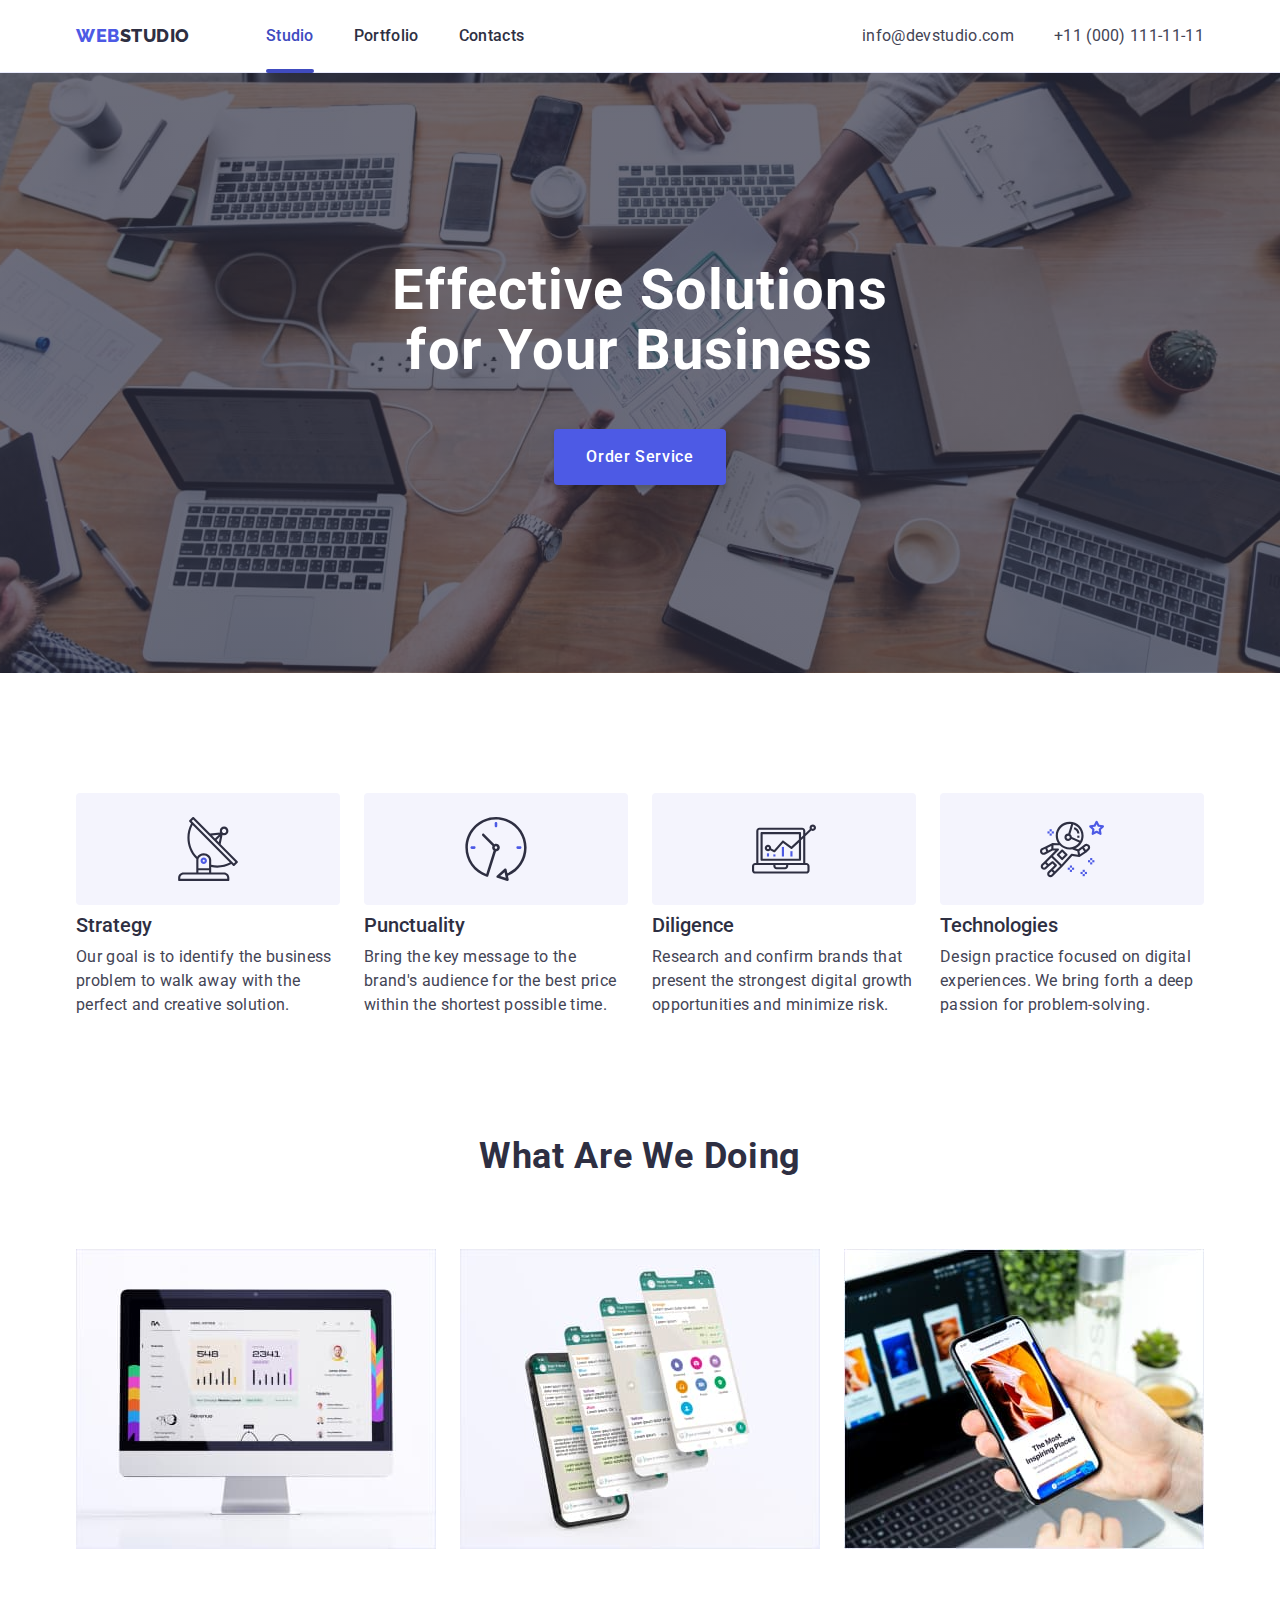
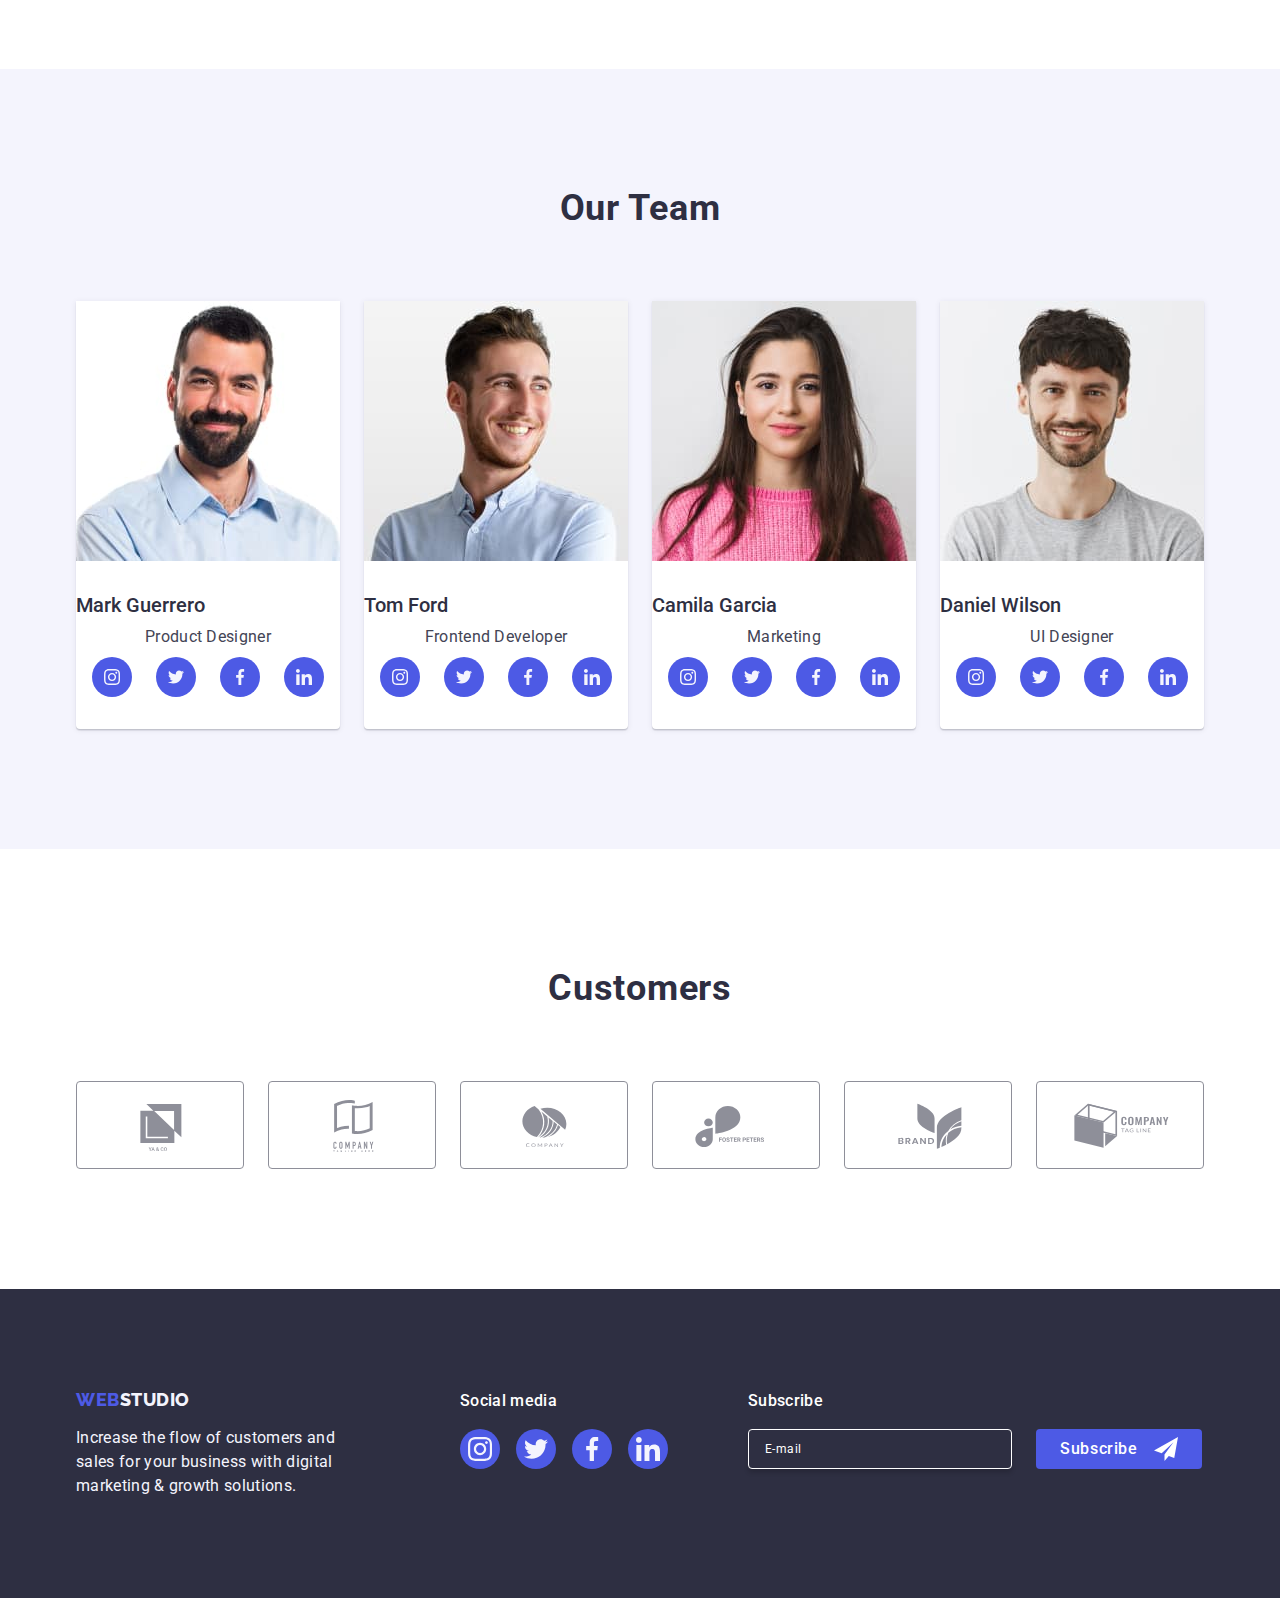
==== index.html @ 520d7898 "13.01.2024" ====
<!DOCTYPE html>
<html lang="en">
  <head>
    <meta charset="UTF-8" />
    <meta name="viewport" content="width=device-width, initial-scale=1.0" />
    <link rel="preconnect" href="https://fonts.googleapis.com" />
    <link rel="preconnect" href="https://fonts.gstatic.com" crossorigin />
    <link
      href="https://fonts.googleapis.com/css2?family=Raleway:wght@800&family=Roboto:wght@400;500;700;900&display=swap"
      rel="stylesheet"
    />
    <!-- Najpierw normalizator -->
    <link
      rel="stylesheet"
      href="https://cdnjs.cloudflare.com/ajax/libs/modern-normalize/1.0.0/modern-normalize.min.css"
    />
    <link rel="stylesheet" href="./css/styles.css" />
    <title>Studio</title>
  </head>
  <body>
    <header class="header">
      <div class="container header-container">
        <nav class="header-container">
          <a class="logo link" href="./index.html"
            >Web<span class="logo-secondpart">Studio</span>
          </a>
          <ul class="list header-nav-list">
            <li class="header-nav-list-item">
              <a class="link header-nav-link current" href="./index.html"
                >Studio</a
              >
            </li>
            <li class="header-nav-list-item">
              <a class="link header-nav-link" href="./portfolio.html"
                >Portfolio</a
              >
            </li>
            <li class="header-nav-list-item">
              <a class="link header-nav-link" href="">Contacts</a>
            </li>
          </ul>
        </nav>
        <address class="address">
          <ul class="list header-address-list">
            <li class="header-contacts__item">
              <a
                class="link header-contacts__link"
                href="mailto:info@devstudio.com"
                >info@devstudio.com</a
              >
            </li>
            <li class="header-contacts__item">
              <a class="link header-contacts__link" href="tel:+110001111111"
                >+11 (000) 111-11-11</a
              >
            </li>
          </ul>
        </address>

        <!-- Mobile menu -->
        <button class="mobile-menu__open js-open-menu" type="button">
          <svg
            class="mobile-menu__open-icon"
            aria-label="mobile-menu-open"
            width="32"
            height="22"
            stroke="var(--grey)"
          >
            <use href="./images/icons.svg#mobile-menu-open"></use>
          </svg>
        </button>

        <div class="mobile-menu__container js-menu-container">
          <div class="mobile-menu__wrapper">
            <button class="mobile-menu__close js-close-menu" type="button">
              <svg
                class="mobile-menu__close-icon"
                aria-label="mobile-menu-close"
                width="8"
                height="8"
              >
                <use href="./images/icons.svg#mobile-menu-close"></use>
              </svg>
            </button>
            <ul class="mobile-menu__list list">
              <li class="mobile-menu__item">
                <a class="mobile-menu__nav current link" href="./index.html"
                  >Studio</a
                >
              </li>
              <li class="mobile-menu__item">
                <a class="mobile-menu__nav link" href="./portfolio.html"
                  >Portfolio</a
                >
              </li>
              <li class="mobile-menu__item">
                <a class="mobile-menu__nav link" href="">Contacts</a>
              </li>
            </ul>
            <address class="mobile-menu__contacts">
              <ul class="mobile-menu__contacts-list list">
                <li class="mobile-menu__contacts-item">
                  <a
                    class="mobile-menu__contacts-tel link"
                    href="tel:+110001111111"
                    >+11 (000) 111-11-11</a
                  >
                </li>
                <li class="mobile-menu__contacts-item">
                  <a
                    class="mobile-menu__contacts-mail link"
                    href="mailto:info@devstudio.com"
                    >info@devstudio.com</a
                  >
                </li>
              </ul>
            </address>
            <ul class="mobile-menu__social-list list">
              <li class="mobile-menu__social-item">
                <a class="mobile-menu__social-link link" href="">
                  <svg class="mobile-menu__social-icon" width="16" height="16">
                    <use href="./images/icons.svg#icon-instagramIcon"></use>
                  </svg>
                </a>
              </li>
              <li class="mobile-menu__social-item">
                <a class="mobile-menu__social-link link" href="">
                  <svg class="mobile-menu__social-icon" width="16" height="16">
                    <use href="./images/icons.svg#icon-twitterIcon"></use>
                  </svg>
                </a>
              </li>
              <li class="mobile-menu__social-item">
                <a class="mobile-menu__social-link link" href="">
                  <svg class="mobile-menu__social-icon" width="16" height="16">
                    <use href="./images/icons.svg#icon-facebookIcon"></use>
                  </svg>
                </a>
              </li>
              <li class="mobile-menu__social-item">
                <a class="mobile-menu__social-link link" href="">
                  <svg class="mobile-menu__social-icon" width="16" height="16">
                    <use href="./images/icons.svg#icon-linkedinIcon"></use>
                  </svg>
                </a>
              </li>
            </ul>
          </div>
        </div>
      </div>
    </header>
    <main>
      <!-- first section -->
      <section class="section-one section-one-background">
        <div class="container">
          <h1 class="header-first">Effective Solutions for Your Business</h1>
          <button type="button" class="button-orderservice" data-modal-open>
            Order Service
          </button>
        </div>
      </section>
      <!-- second section -->
      <section class="section">
        <div class="container">
          <h2 class="visually-hidden">Section Heading</h2>
          <ul class="section-list list">
            <li class="section-two-list-item">
              <div class="svg-shape-section-two">
                <svg width="64" height="64">
                  <use href="./images/icons.svg#icon-antennaIcon"></use>
                </svg>
              </div>
              <h3 class="list-item-header">Strategy</h3>
              <p class="text">
                Our goal is to identify the business problem to walk away with
                the perfect and creative solution.
              </p>
            </li>
            <li class="section-two-list-item">
              <div class="svg-shape-section-two">
                <svg width="64" height="64">
                  <use href="./images/icons.svg#icon-clockIcon"></use>
                </svg>
              </div>
              <h3 class="list-item-header">Punctuality</h3>
              <p class="text">
                Bring the key message to the brand's audience for the best price
                within the shortest possible time.
              </p>
            </li>
            <li class="section-two-list-item">
              <div class="svg-shape-section-two">
                <svg width="64" height="64">
                  <use href="./images/icons.svg#icon-diagramIcon"></use>
                </svg>
              </div>
              <h3 class="list-item-header">Diligence</h3>
              <p class="text">
                Research and confirm brands that present the strongest digital
                growth opportunities and minimize risk.
              </p>
            </li>

            <li class="section-two-list-item">
              <div class="svg-shape-section-two">
                <svg width="64" height="64">
                  <use href="./images/icons.svg#icon-astronautIcon"></use>
                </svg>
              </div>
              <h3 class="list-item-header">Technologies</h3>
              <p class="text">
                Design practice focused on digital experiences. We bring forth a
                deep passion for problem-solving.
              </p>
            </li>
          </ul>
        </div>
      </section>
      <!-- third section -->
      <section class="section-three">
        <div class="container">
          <h2 class="header-second">What are we doing</h2>
          <ul class="section-list list">
            <li class="section-list-item">
              <img
                src="./images/mainPage/whatAreWeDoing/monitor1.jpg"
                alt="monitor with a projected screen"
                width="360"
                height="300"
              />
            </li>
            <li class="section-list-item">
              <img
                src="./images/mainPage/whatAreWeDoing/phones2.jpg"
                alt="phone with the screen copied 3 times"
                width="360"
                height="300"
              />
            </li>
            <li class="section-list-item">
              <img
                src="./images/mainPage/whatAreWeDoing/phoneLaptop3.jpg"
                alt="phone held in hand near laptop"
                width="360"
                height="300"
              />
            </li>
          </ul>
        </div>
      </section>
      <!-- fourth section -->
      <section class="section section-fourth">
        <div class="container">
          <h2 class="header-second">Our Team</h2>
          <ul class="section-list list">
            <li class="list-item">
              <img
                src="./images/mainPage/ourTeam/productDesigner1.jpg"
                alt="product designer"
                width="264"
                height="260"
              />
              <div class="section-fourth-list-item">
                <h3 class="list-item-header">Mark Guerrero</h3>
                <p class="text">Product Designer</p>
                <ul class="socialmedia-list-icons list">
                  <li class="socialmedia-item-icon">
                    <a href="" class="socialmedia-link-icon">
                      <svg
                        class="socialmedia-color-icon"
                        width="16"
                        height="16"
                      >
                        <use href="./images/icons.svg#icon-instagramIcon"></use>
                      </svg>
                    </a>
                  </li>
                  <li class="socialmedia-item-icon">
                    <a href="" class="socialmedia-link-icon">
                      <svg
                        class="socialmedia-color-icon"
                        width="16"
                        height="16"
                      >
                        <use href="./images/icons.svg#icon-twitterIcon"></use>
                      </svg>
                    </a>
                  </li>
                  <li class="socialmedia-item-icon">
                    <a href="" class="socialmedia-link-icon">
                      <svg
                        class="socialmedia-color-icon"
                        width="16"
                        height="16"
                      >
                        <use href="./images/icons.svg#icon-facebookIcon"></use>
                      </svg>
                    </a>
                  </li>
                  <li class="socialmedia-item-icon">
                    <a href="" class="socialmedia-link-icon">
                      <svg
                        class="socialmedia-color-icon"
                        width="16"
                        height="16"
                      >
                        <use href="./images/icons.svg#icon-linkedinIcon"></use>
                      </svg>
                    </a>
                  </li>
                </ul>
              </div>
            </li>
            <li class="list-item">
              <img
                src="./images/mainPage/ourTeam/frontendDeveloper2.jpg"
                alt="frontend developer"
                width="264"
                height="260"
              />
              <div class="section-fourth-list-item">
                <h3 class="list-item-header">Tom Ford</h3>
                <p class="text">Frontend Developer</p>
                <ul class="socialmedia-list-icons list">
                  <li class="socialmedia-item-icon">
                    <a href="" class="socialmedia-link-icon">
                      <svg
                        class="socialmedia-color-icon"
                        width="16"
                        height="16"
                      >
                        <use href="./images/icons.svg#icon-instagramIcon"></use>
                      </svg>
                    </a>
                  </li>
                  <li class="socialmedia-item-icon">
                    <a href="" class="socialmedia-link-icon">
                      <svg
                        class="socialmedia-color-icon"
                        width="16"
                        height="16"
                      >
                        <use href="./images/icons.svg#icon-twitterIcon"></use>
                      </svg>
                    </a>
                  </li>
                  <li class="socialmedia-item-icon">
                    <a href="" class="socialmedia-link-icon">
                      <svg
                        class="socialmedia-color-icon"
                        width="16"
                        height="16"
                      >
                        <use href="./images/icons.svg#icon-facebookIcon"></use>
                      </svg>
                    </a>
                  </li>
                  <li class="socialmedia-item-icon">
                    <a href="" class="socialmedia-link-icon">
                      <svg
                        class="socialmedia-color-icon"
                        width="16"
                        height="16"
                      >
                        <use href="./images/icons.svg#icon-linkedinIcon"></use>
                      </svg>
                    </a>
                  </li>
                </ul>
              </div>
            </li>
            <li class="list-item">
              <img
                src="./images/mainPage/ourTeam/marketing3.jpg"
                alt="marketing"
                width="264"
                height="260"
              />
              <div class="section-fourth-list-item">
                <h3 class="list-item-header">Camila Garcia</h3>
                <p class="text">Marketing</p>
                <ul class="socialmedia-list-icons list">
                  <li class="socialmedia-item-icon">
                    <a href="" class="socialmedia-link-icon">
                      <svg
                        class="socialmedia-color-icon"
                        width="16"
                        height="16"
                      >
                        <use href="./images/icons.svg#icon-instagramIcon"></use>
                      </svg>
                    </a>
                  </li>
                  <li class="socialmedia-item-icon">
                    <a href="" class="socialmedia-link-icon">
                      <svg
                        class="socialmedia-color-icon"
                        width="16"
                        height="16"
                      >
                        <use href="./images/icons.svg#icon-twitterIcon"></use>
                      </svg>
                    </a>
                  </li>
                  <li class="socialmedia-item-icon">
                    <a href="" class="socialmedia-link-icon">
                      <svg
                        class="socialmedia-color-icon"
                        width="16"
                        height="16"
                      >
                        <use href="./images/icons.svg#icon-facebookIcon"></use>
                      </svg>
                    </a>
                  </li>
                  <li class="socialmedia-item-icon">
                    <a href="" class="socialmedia-link-icon">
                      <svg
                        class="socialmedia-color-icon"
                        width="16"
                        height="16"
                      >
                        <use href="./images/icons.svg#icon-linkedinIcon"></use>
                      </svg>
                    </a>
                  </li>
                </ul>
              </div>
            </li>
            <li class="list-item">
              <img
                src="./images/mainPage/ourTeam/uiDesigner4.jpg"
                alt="ui designer"
                width="264"
                height="260"
              />
              <div class="section-fourth-list-item">
                <h3 class="list-item-header">Daniel Wilson</h3>
                <p class="text">UI Designer</p>
                <ul class="socialmedia-list-icons list">
                  <li class="socialmedia-item-icon">
                    <a href="" class="socialmedia-link-icon">
                      <svg
                        class="socialmedia-color-icon"
                        width="16"
                        height="16"
                      >
                        <use href="./images/icons.svg#icon-instagramIcon"></use>
                      </svg>
                    </a>
                  </li>
                  <li class="socialmedia-item-icon">
                    <a href="" class="socialmedia-link-icon">
                      <svg
                        class="socialmedia-color-icon"
                        width="16"
                        height="16"
                      >
                        <use href="./images/icons.svg#icon-twitterIcon"></use>
                      </svg>
                    </a>
                  </li>
                  <li class="socialmedia-item-icon">
                    <a href="" class="socialmedia-link-icon">
                      <svg
                        class="socialmedia-color-icon"
                        width="16"
                        height="16"
                      >
                        <use href="./images/icons.svg#icon-facebookIcon"></use>
                      </svg>
                    </a>
                  </li>
                  <li class="socialmedia-item-icon">
                    <a href="" class="socialmedia-link-icon">
                      <svg
                        class="socialmedia-color-icon"
                        width="16"
                        height="16"
                      >
                        <use href="./images/icons.svg#icon-linkedinIcon"></use>
                      </svg>
                    </a>
                  </li>
                </ul>
              </div>
            </li>
          </ul>
        </div>
      </section>
      <!-- fifth section -->
      <section class="section">
        <div class="container">
          <h2 class="header-second">Customers</h2>
          <ul class="section-five-list list">
            <li class="section-five-list-item">
              <a href="" class="section-five-list-link"
                ><svg class="svg-class" width="104" height="56">
                  <use href="./images/icons.svg#icon-logo1Icon"></use>
                </svg>
              </a>
            </li>
            <li class="section-five-list-item">
              <a href="" class="section-five-list-link"
                ><svg class="svg-class" width="104" height="56">
                  <use href="./images/icons.svg#icon-logo2Icon"></use>
                </svg>
              </a>
            </li>
            <li class="section-five-list-item">
              <a href="" class="section-five-list-link"
                ><svg class="svg-class" width="104" height="56">
                  <use href="./images/icons.svg#icon-logo3Icon"></use>
                </svg>
              </a>
            </li>
            <li class="section-five-list-item">
              <a href="" class="section-five-list-link"
                ><svg class="svg-class" width="104" height="56">
                  <use href="./images/icons.svg#icon-logo4Icon"></use>
                </svg>
              </a>
            </li>
            <li class="section-five-list-item">
              <a href="" class="section-five-list-link"
                ><svg class="svg-class" width="104" height="56">
                  <use href="./images/icons.svg#icon-logo5Icon"></use>
                </svg>
              </a>
            </li>
            <li class="section-five-list-item">
              <a href="" class="section-five-list-link"
                ><svg class="svg-class" width="104" height="56">
                  <use href="./images/icons.svg#icon-logo6Icon"></use>
                </svg>
              </a>
            </li>
          </ul>
        </div>
      </section>
    </main>
    <!-- Footer -->
    <footer class="footer">
      <div class="container footer-container">
        <div class="footer-logo-container">
          <a class="link logo logo-hover" href="./index.html"
            >Web<span class="logo-secondpart-footer">Studio</span>
          </a>
          <p class="footer-text">
            Increase the flow of customers and sales for your business with
            digital marketing & growth solutions.
          </p>
        </div>
        <div>
          <p class="footer-socialmedia-text">Social media</p>
          <ul class="socialmedia-list-icons list">
            <li class="socialmedia-item-icon">
              <a href="" class="socialmedia-link-icon">
                <svg class="socialmedia-color-icon" width="24" height="24">
                  <use href="./images/icons.svg#icon-instagramIcon"></use>
                </svg>
              </a>
            </li>
            <li class="socialmedia-item-icon">
              <a href="" class="socialmedia-link-icon">
                <svg class="socialmedia-color-icon" width="24" height="24">
                  <use href="./images/icons.svg#icon-twitterIcon"></use>
                </svg>
              </a>
            </li>
            <li class="socialmedia-item-icon">
              <a href="" class="socialmedia-link-icon">
                <svg class="socialmedia-color-icon" width="24" height="24">
                  <use href="./images/icons.svg#icon-facebookIcon"></use>
                </svg>
              </a>
            </li>
            <li class="socialmedia-item-icon">
              <a href="" class="socialmedia-link-icon">
                <svg class="socialmedia-color-icon" width="24" height="24">
                  <use href="./images/icons.svg#icon-linkedinIcon"></use>
                </svg>
              </a>
            </li>
          </ul>
        </div>
        <!-- Subscribe -->
        <div class="footer-subscribe-wrapper">
          <p class="footer-subscribe-text">Subscribe</p>
          <form class="footer-subscribe-form">
            <label class="temp-label">
              <input
                class="footer-subscribe-input"
                type="email"
                name="email-field"
                placeholder="E-mail"
                required
              />
            </label>
            <button
              type="submit"
              name="email-subscribe-button"
              class="footer-subscribe-button"
            >
              Subscribe
              <svg class="footer-subscribe-icon" width="24" height="24">
                <use href="./images/icons.svg#icon-send"></use>
              </svg>
            </button>
          </form>
        </div>
      </div>
    </footer>

    <!-- Modal -->
    <div class="backdrop is-hidden" data-modal>
      <div class="modal">
        <button class="close-btn" type="button" data-modal-close>
          <svg class="modal-icon-close" width="8" height="8">
            <use href="./images/icons.svg#icon-modal-close"></use>
          </svg>
        </button>
        <p class="modal-title">Leave your contacts and we will call you back</p>
        <form>
          <div class="modal-wrapper">
            <label class="modal-label" for="user-name">Name</label>
            <div class="modal-icon-wrapper">
              <input
                class="modal-input"
                type="text"
                name="user-name"
                id="user-name"
                required
              />
              <svg class="modal-icon" width="18" height="24">
                <use href="./images/icons.svg#icon-person"></use>
              </svg>
            </div>
          </div>

          <div class="modal-wrapper">
            <label class="modal-label" for="phone-number">Phone</label>
            <div class="modal-icon-wrapper">
              <input
                class="modal-input"
                type="tel"
                name="phone-number"
                id="phone-number"
                required
              />
              <svg class="modal-icon" width="18" height="24">
                <use href="./images/icons.svg#icon-phone"></use>
              </svg>
            </div>
          </div>

          <div class="modal-wrapper">
            <label class="modal-label" for="user-email">Email</label>
            <div class="modal-icon-wrapper">
              <input
                class="modal-input"
                type="email"
                name="user-email"
                id="user-email"
                required
              />
              <svg class="modal-icon" width="18" height="24">
                <use href="./images/icons.svg#icon-email"></use>
              </svg>
            </div>
          </div>

          <div class="modal-text-field-wrapper">
            <label class="modal-label" for="user-comment">Comment</label>
            <textarea
              class="modal-text-field"
              name="user-comment"
              id="user-comment"
              placeholder="Text input"
            ></textarea>
          </div>

          <div class="modal-check-wrapper">
            <input
              class="modal-check-input visually-hidden"
              type="checkbox"
              name="user-privacy"
              id="user-privacy"
              value="true"
              required
            />
            <label class="modal-check-text" for="user-privacy">
              <span class="modal-check-box">
                <svg width="10" height="8">
                  <use href="./images/icons.svg#icon-check"></use>
                </svg>
              </span>
              I accept the terms and conditions of the
              <a class="modal-link-text" href="">Privacy Policy</a>
            </label>
          </div>

          <button class="modal-button-submit" type="submit">Send</button>
        </form>
      </div>
    </div>
    <script src="./js/modal.js"></script>
    <script src="./js/mobile-menu.js" type="module"></script>
  </body>
</html>
---- css/styles.css ----
*,
*::before,
*::after {
    box-sizing: border-box;
    margin: 0;
    padding: 0;
}

:root{
    --iris: #4D5AE5;
    --navy-blue: #2E2F42;
    --ocean: #404BBF;
    --slate: #434455;
    --white: #FFFFFF;
    --cornflower: #E7E9FC;
    --cloud: #F4F4FD;
    --green: #31D0AA;
    --light-slate:#8E8F99;
    --dairy: #FCFCFC;
    --grey: #2e2f42;
}

/* Globalne resetowanie stylow */
h1,
h2,
h3,
h4,
h5,
h6,
p,
ul {
  margin: 0;
  padding: 0;
}

img {
    display: block;
    max-width: 100%;
    height: auto;
}

button {
    cursor: pointer;
    border: none;
    border-radius: 4px;
}

ul,
ol {
    list-style: none;
    margin: 0;
    padding-left: 0;
}

body{
    font-family: 'Roboto', sans-serif;
    color: var(--slate);
    background: var(--white);
}

/* Link */
.link{
    text-decoration: none;
}

.header-nav-link {
    font-weight: 500;
    line-height: 1.5;
    letter-spacing: 0.32px;
    color: var(--navy-blue);
    position: relative;
    display: block;
    transition: color 250ms cubic-bezier(0.4, 0, 0.2, 1);
}

.header-nav-link:hover,
.header-nav-link:focus {
    color:var(--ocean);
}

.container{
    /* width: 1158px;
    margin: 0 auto;
    padding: 0 15px; */

    min-width: 320px;
        padding-left: 16px;
        padding-right: 16px;
        margin: 0 auto;
}
@media screen and (min-width: 428px) {
    .container {
        width: 428px;
    }
}

@media screen and (min-width: 768px) {
    .container {
        width: 768px;
    }
}

@media screen and (min-width: 1158px) {
    .container {
        width: 1158px;
        padding: 0 15px;
        
    }
}
/* Logo */
.logo {
    font-family: 'Raleway', sans-serif;
    font-size: 18px;
    font-weight: 800;
    line-height: 1.17;
    letter-spacing: 0.54px;
    text-transform: uppercase;
    color: var(--iris);
    text-decoration: none;
    display: inline-block;
    margin-right: 76px;
}

.logo-secondpart {
    color: var(--navy-blue);
}

.logo-secondpart-footer {
    color: var(--cloud);
}
/* ----Logo */
.logo:hover{
    color: var(--ocean);
}
/* Modal */
.backdrop {
    position: fixed;
    top: 0;
    left: 0;
    width: 100%;
    height: 100%;
    background-color: rgba(46, 47, 66, 0.4);
    transition: opacity 250ms cubic-bezier(0.4, 0, 0.2, 1),
        visibility 250ms cubic-bezier(0.4, 0, 0.2, 1);
}

.backdrop.is-hidden {
    opacity: 0;
    visibility: hidden;
    pointer-events: none;
}

.modal {
    position: absolute;
    top: 50%;
    left: 50%;
    transform: translateX(-50%) translateY(-50%);
    width: 408px;
    min-height: 584px;
    border-radius: 4px;
    box-shadow: 0px 2px 1px 0px rgba(0, 0, 0, 0.2),
        0px 1px 3px 0px rgba(0, 0, 0, 0.12), 0px 1px 1px 0px rgba(0, 0, 0, 0.14);
    background-color: var(--dairy);
    transition: transform 250ms cubic-bezier(0.4, 0, 0.2, 1);
    padding: 72px 24px 24px 24px;
    
}

.close-btn {
    padding: 0;
    position: absolute;
    top: 24px;
    right: 24px;
    display: flex;
    justify-content: center;
    align-items: center;
    width: 24px;
    height: 24px;
    border-radius: 50%;
    border: 1px solid rgba(0, 0, 0, 0.1);
    background-color: var(--cornflower);
    transition: background-color 250ms cubic-bezier(0.4, 0, 0.2, 1),
        border 250ms cubic-bezier(0.4, 0, 0.2, 1);
}

.modal-icon-close {
    fill: var(--navy-blue);
    transition: fill 250ms cubic-bezier(0.4, 0, 0.2, 1);
}

.close-btn:hover ,
.close-btn:focus  {
    background-color: var(--ocean);
    border: none;
    fill: var(--white);
}

.close-btn:hover .modal-icon-close,
.close-btn:focus .modal-icon-close {
    fill: var(--white);
}

.modal-title {
    color: var(--navy-blue);
    font-weight: 500;
    font-size: 16px;
    line-height: 1.5;
    letter-spacing: 0.32px;
    text-align: center;
    margin-bottom: 16px;
    display: block;
}

.modal-wrapper {
    margin-bottom: 8px;
}

.modal-label {
    color: var(--light-slate);
    font-size: 12px;
    line-height: 1.17;
    letter-spacing: 0.04em;
    display: block;
    margin-bottom: 4px;
}

.modal-icon-wrapper {
    position: relative;
}

.modal-input {
    width: 100%;
    height: 40px;
    flex-shrink: 0;
    border-radius: 4px;
    border: 1px solid rgba(46, 47, 66, 0.4);
    background-color: transparent;
    padding-left: 38px;
    outline: transparent;
    transition: border-color 250ms cubic-bezier(0.4, 0, 0.2, 1);
}

.modal-input:focus {
    border-color: var(--iris);
}

.modal-input:focus+.modal-icon {
    fill: var(--iris);
}

.modal-icon {
    fill: var(--navy-blue);
    position: absolute;
    left: 16px;
    top: 50%;
    transform: translateY(-50%);
    transition: fill 250ms cubic-bezier(0.4, 0, 0.2, 1);
}

.modal-text-field-wrapper {
    margin-bottom: 16px;
}

.modal-text-field {
    font-weight: 400;
    font-size: 12px;
    line-height: 1.17;
    letter-spacing: 0.04em;
    width: 100%;
    min-height: 120px;
    padding: 8px 16px;
    flex-shrink: 0;
    border-radius: 4px;
    border: 1px solid rgba(46, 47, 66, 0.4);
    outline: transparent;
    resize: none;
    transition: border-color 250ms cubic-bezier(0.4, 0, 0.2, 1);
    color: rgba(46, 47, 66, 0.4);
    background-color: transparent;
}

.modal-text-field::placeholder {
    color: rgba(46, 47, 66, 0.4);
}

.modal-text-field:focus {
    border-color: var(--iris);
}

.modal-check-wrapper {
    margin-bottom: 24px;
}

.modal-check-input:checked+.modal-check-text .modal-check-box {
    background-color: var(--ocean);
    border: none;
    fill: var(--cloud);
}

.modal-check-text {
    color: var(--light-slate);
    font-size: 12px;
    line-height: 1.17;
    letter-spacing: 0.04em;
    cursor: pointer;
    display: block;
    
}

.modal-check-box {
    width: 16px;
    height: 16px;
    border-radius: 2px;
    border: 1px solid rgba(46, 47, 66, 0.4);
    margin-right: 8px;
    display: inline-flex;
    align-items: center;
    justify-content: center;
    fill: transparent;
    transition: background-color 250ms cubic-bezier(0.4, 0, 0.2, 1),
        border 250ms cubic-bezier(0.4, 0, 0.2, 1),
        fill 250ms cubic-bezier(0.4, 0, 0.2, 1);
    cursor: pointer;
}

.modal-check-input:focus+.modal-check-text .modal-check-box {
    border-color: var(--ocean);
}

.modal-link-text:hover,
.modal-link-text:focus {
    color: var(--ocean);
}

.modal-link-text {
    margin-left: 4px;
    color: var(--iris);
    text-decoration: underline;
    transition: color 250ms cubic-bezier(0.4, 0, 0.2, 1);
}

.modal-button-submit {
    font-family: 'Roboto', sans-serif;
    font-size: 16px;
    font-weight: 500;
    line-height: 1.5;
    letter-spacing: 0.04em;
    min-width: 169px;
    height: 56px;
    border-radius: 4px;
    background-color: var(--iris);
    box-shadow: 0px 4px 4px 0px rgba(0, 0, 0, 0.15);
    padding: 16px 32px;
    margin: 0 auto;
    display: block;
    color: var(--white);
    text-align: center;
    border: none;
    cursor: pointer;
    transition: background-color 250ms cubic-bezier(0.4, 0, 0.2, 1);
}

.modal-button-submit:hover,
.modal-button-submit:focus {
    background-color: var(--ocean);
}
/* -------------------Modal */

.header{
    flex-shrink: 0;
    border-bottom: 1px solid var(--cornflower, #E7E9FC);
    display: flex;
    box-shadow: 0px 2px 1px rgba(46, 47, 66, 0.08),
            0px 1px 1px rgba(46, 47, 66, 0.16), 0px 1px 6px rgba(46, 47, 66, 0.08);
}

.header-container {
    display: flex;
    align-items: center;
}

.header-nav-list {
    display: flex;
    gap: 40px;
}

.header-nav-list .link{
    padding: 24px 0;
    position: relative;
    display: block;
    transition: color 250ms cubic-bezier(0.4, 0, 0.2, 1);
}

.header-nav-list .current{
    color: var(--ocean);
}

.header-nav-list .current::after {
    content: '';
    display: block;
    width: 100%;
    height: 4px;
    border-radius: 2px;
    background-color: var(--ocean);
    position: absolute;
    bottom: -1px;
    left: 0;
}

@media screen and (max-width: 767px) {
    .header-nav-list-item {
        display: none;
    }
}

/* Adres */
.address {
    font-style: normal;
    margin-left: auto;
}

@media screen and (max-width: 767px) {
    .address {
        display: none;
    }
}

/* .header-address-list {
    display: flex;
    gap: 40px;
    padding-top: 24px;
    padding-bottom: 24px;
} */

.address .link {
    /* font-size: 16px; */
    font-weight: 400;
    line-height: 1.5;
    letter-spacing: 0.32px;
    color: var(--slate);
}
@media screen and (min-width: 1158px) {
    .header-address-list {
        padding-top: 24px;
        padding-bottom: 24px;
        display: flex;
        gap: 40px;
    }
}
@media screen and (max-width: 1157px) {
    .header-contacts__item:first-child {
        margin-bottom: 12px;
    }
}

@media screen and (min-width: 768px) {
    .header-contacts__link {
        color: var(--slate);
        font-weight: 400;
        font-size: 12px;
        line-height: 1.17;
        letter-spacing: 0.04em;
        transition: color 250ms cubic-bezier(0.4, 0, 0.2, 1);
    }
}

@media screen and (min-width: 1158px) {
    .header-contacts__link {
        font-size: 16px;
        line-height: 1.5;
        display: inline-block;
    }
}
/* ---------Adres */

/* Mobile menu */
@media screen and (min-width: 768px) {
    .mobile-menu__open {
        display: none;
    }
}

.mobile-menu__open {
    padding: 24px 0;
    line-height: 0;
    background-color: transparent;
    border: none;
    margin-left: auto;
}

.mobile-menu__open-icon {
    fill: var(--navy-blue);
}

.mobile-menu__container {
    position: fixed;
    top: 0;
    left: 0;
    width: 100vw;
    height: 100vh;
    background-color: var(--white);
    z-index: 999;
    transform: translateX(100%);
    transition: transform 250ms cubic-bezier(0.4, 0, 0.2, 1);
}

.mobile-menu__container.is-open {
    visibility: visible;
    pointer-events: auto;
    transform: translateX(0);
}

@media screen and (max-width: 767px) {
    .mobile-menu__wrapper {
        max-width: 428px;
    }
}

.mobile-menu__wrapper {
    position: relative;
    height: 100%;
    display: flex;
    flex-direction: column;
    padding: 80px 40px 40px 40px;
    margin-left: auto;
    margin-right: auto;
    overflow: auto;
}

.mobile-menu__close {
    position: absolute;
    top: 24px;
    right: 24px;
    width: 24px;
    height: 24px;
    border-radius: 50%;
    display: flex;
    align-items: center;
    justify-content: center;
    padding: 0;
    background: transparent;
    border: 1px solid rgba(0, 0, 0, 0.1);
    cursor: pointer;
    transition: background-color 250ms cubic-bezier(0.4, 0, 0.2, 1),
        border 250ms cubic-bezier(0.4, 0, 0.2, 1);
}

.mobile-menu__close:hover,
.mobile-menu__close:focus {
    background-color: var(--ocean);
    border: none;
    fill: var(--white);
}

.mobile-menu__close-icon {
    transition: fill 250ms cubic-bezier(0.4, 0, 0.2, 1);
}

.mobile-menu__item:not(:last-child) {
    margin-bottom: 40px;
}

.mobile-menu__nav {
    font-weight: 700;
    font-size: 36px;
    line-height: 1.11;
    letter-spacing: 0.02em;
    color: var(--navy-blue);
    transition: color 250ms cubic-bezier(0.4, 0, 0.2, 1);
}

.mobile-menu__nav:hover,
.mobile-menu__nav:focus {
    color: var(--ocean);
}

.mobile-menu__nav.current {
    color: var(--ocean);
}

.mobile-menu__contacts {
    margin-top: auto;
    margin-bottom: 40px;
}

.mobile-menu__contacts-item:last-child {
    margin-top: 40px;
}

.mobile-menu__contacts-tel {
    font-style: normal;
    font-weight: 700;
    font-size: 32px;
    line-height: 1.11;
    letter-spacing: 0.02em;
    text-transform: capitalize;
    color: var(--iris);
}

.mobile-menu__contacts-mail {
    font-style: normal;
    font-weight: 500;
    font-size: 20px;
    line-height: 1.2;
    letter-spacing: 0.02em;
    color: var(--slate);
}

.mobile-menu__social-list {
    display: flex;
    justify-content: start;
    gap: 56px;
}

.mobile-menu__social-item {
    width: 40px;
    height: 40px;
}

.mobile-menu__social-icon {
    fill: var(--cloud);
}

.mobile-menu__social-link {
    width: 100%;
    height: 100%;
    background-color: var(--iris);
    border-radius: 50%;
    display: flex;
    justify-content: center;
    align-items: center;
    transition: background-color 250ms cubic-bezier(0.4, 0, 0.2, 1);
}

.mobile-menu__social-link:focus {
    background-color: var(--ocean);
}

@media screen and (max-width: 427px) {
    .mobile-menu__social-list {
        gap: calc((100% - 160px) / 4);
    }

    .mobile-menu__contacts-tel {
        font-size: 24px;
    }
}

.is-active-js {
    color: var(--white);
    background-color: var(--ocean);
    box-shadow: 0px 2px 2px 0px rgba(0, 0, 0, 0.12),
        0px 2px 1px 0px rgba(0, 0, 0, 0.08), 0px 3px 1px 0px rgba(0, 0, 0, 0.1);
    border: 1px solid transparent;
}
/* --------------------Mobile Menu */

/* Section1 */


.section-one-background {
    background-color: var(--navy-blue);
}

@media screen and (max-width: 1157px) {
    .section-one-background {
        padding: 112px 0;
    }
}

@media screen and (min-width: 1158px) {
    .section-one-background {
        padding: 188px 0;
    }
}

.section-one-background {
    margin: 0 auto;
    max-width: 1440px;
    background-position: center;
    background-repeat: no-repeat;
    background-size: cover;
    background-image: linear-gradient(rgba(46, 47, 66, 0.7),
            rgba(46, 47, 66, 0.7)),
        url('../images/mainPage/section1/sectionOneBackground-mobile@1x.jpg');
}

@media (min-device-pixel-ratio: 2),
(min-resolution: 192dpi),
(min-resolution: 2dppx) {
    .section-one-background {
        background-image: linear-gradient(rgba(46, 47, 66, 0.7),
                rgba(46, 47, 66, 0.7)),
            url('../images/mainPage/section1/sectionOneBackground-mobile@2x.jpg');
    }
}

@media screen and (min-width: 768px) {
    .section-one-background {
        width: 100%;
        background-image: linear-gradient(rgba(46, 47, 66, 0.7),
                rgba(46, 47, 66, 0.7)),
            url('../images/mainPage/section1/sectionOneBackground-tablet@1x.jpg');
    }

    @media (min-device-pixel-ratio: 2),
    (min-resolution: 192dpi),
    (min-resolution: 2dppx) {
        .section-one-background {
            background-image: linear-gradient(rgba(46, 47, 66, 0.7),
                    rgba(46, 47, 66, 0.7)),
                url('../images/mainPage/section1/sectionOneBackground-tablet@2x.jpg');
        }
    }
}

@media screen and (min-width: 1158px) {
    .section-one-background {
        width: 100%;
        background-image: linear-gradient(rgba(46, 47, 66, 0.7),
                rgba(46, 47, 66, 0.7)),
            url('../images/mainPage/section1/sectionOneBackground-desktop@1x.jpg');
    }

    @media (min-device-pixel-ratio: 2),
    (min-resolution: 192dpi),
    (min-resolution: 2dppx) {
        .section-one-background {
            background-image: linear-gradient(rgba(46, 47, 66, 0.7),
                    rgba(46, 47, 66, 0.7)),
                url('../images/mainPage/section1/sectionOneBackground-desktop@2x.jpg');
        }
    }
}

.header-first {
    color: var(--white);
    text-align: center;
    font-size: 36px;
    font-weight: 700;
    font-weight: bold;
    line-height: 1.11;
    letter-spacing: 1.12px;
    max-width: 320px;
    margin: 0 auto 72px;
}

@media screen and (min-width: 768px) {
    .header-first {
        font-size: 56px;
        line-height: 1.07;
        max-width: 496px;
        margin: 0 auto 36px;
    }
}

@media screen and (min-width: 1158px) {
    .header-first {
        margin: 0 auto 48px;
    }
}

/* section2 */
@media screen and (max-width: 1157px) {
    .section {
        padding: 96px 0;
    }
}

@media screen and (min-width: 1158px) {
    .section {
        padding: 120px 0;
    }
}

.section-one{
    padding: 188px 0;
}


.button-orderservice {
    font-family: 'Roboto', sans-serif;
    background: var(--iris);
    font-weight: 500;
    line-height: 1.5;
    letter-spacing: 0.64px;
    color: var(--white);
    border-radius: 4px;
    padding: 16px 32px;
    border: none;
    box-shadow: 0px 4px 4px 0px rgba(0, 0, 0, 0.15);
    display: block;
    margin: 0 auto;
    min-width: 169px; 
    transition: background-color 250ms cubic-bezier(0.4, 0, 0.2, 1);
}

.socialmedia-link-icon:hover,
.socialmedia-link-icon:focus,
.button-orderservice:hover,
.button-orderservice:focus {
    background: var(--ocean);
}

/* Section2 Section3*/
@media screen and (max-width: 1157px) {
    .section-three {
        display: none;
    }
}

@media screen and (min-width: 1158px) {
    .section-three {
        padding: 0 0 120px 0;
    }
}

.visually-hidden {
    position: absolute;
    width: 1px;
    height: 1px;
    margin: -1px;
    border: 0;
    padding: 0;
    white-space: nowrap;
    clip-path: inset(100%);
    clip: rect(0 0 0 0);
    overflow: hidden;
}

@media screen and (max-width: 767px) {
    .section-list {
        display: flex;
        flex-direction: column;
        gap: 72px;
    }
}

@media screen and (min-width: 768px) {
    .section-list {
        display: flex;
        flex-direction: row;
        flex-wrap: wrap;
        row-gap: 72px;
        column-gap: 24px;
    }
}

@media screen and (min-width: 1158px) {
    .section-list {
        flex-wrap: nowrap;
        gap: 24px;
    }
}

@media screen and (min-width: 768px) {
    .section-two-list-item {
        width: calc((100% - 24px) / 2);
    }
}

@media screen and (min-width: 1158px) {
    .section-two-list-item {
        width: calc((100% - 72px) / 4);
    }
}

.header-second {
    font-size: 36px;
    font-weight: 700;
    line-height: 1.11;
    letter-spacing: 0.72px;
    text-transform: capitalize;
    text-align: center;
    color: var(--navy-blue);
    margin-bottom: 72px;
}

/* Icons -section 2 */
.svg-shape-section-two {
    display: flex;
    align-items: center;
    justify-content: center;
    height: 112px;
    width: 264px;
    border-radius: 4px;
    background-color: var(--cloud);
    margin-bottom: 8px;
}

@media screen and (max-width: 1157px) {
    .svg-shape-section-two {
        display: none;
    }
}

/* Icons socialmedia */
.socialmedia-list-icons {
    display: flex;
    align-items: center;
    justify-content: center;
    gap: 24px;
    margin-top:8px;
}

.socialmedia-item-icon {
    width: 40px;
    height: 40px;
}

.socialmedia-link-icon {
    display: flex;
    align-items: center;
    justify-content: center;
    width: 100%;
    height: 100%;
    background-color: var(--iris);
    border-radius: 50%;
    transition: background-color 250ms cubic-bezier(0.4, 0, 0.2, 1);
}

.socialmedia-color-icon {
    fill: var(--cloud);
}

/* Studio: h3 */
.list-item-header {
    color: var(--navy-blue);
    text-align: center;
    font-weight: 700;
    font-size: 36px;
    line-height: 1.11;
    margin-bottom: 8px;
}

@media screen and (min-width: 768px) {
    .list-item-header {
        text-align: start;
    }
}

@media screen and (min-width: 1158px) {
    .list-item-header {
        font-weight: 500;
        font-size: 20px;
        line-height: 1.2;
    }
}

.text {
    line-height: 1.5;
    letter-spacing: 0.32px;
    font-weight: 500;
    font-size: 16px;
    color: var(--slate);
}

@media screen and (min-width: 1158px) {
    .text {
        font-weight: 400;
    }
}

/* Section4 */
.section-fourth {
    background: var(--cloud);
}

.section-fourth-list-item{
    padding: 32px 0;
    text-align: center;
}

.list-item{
    background: var(--white);
    box-shadow: 0px 2px 1px 0px rgba(46, 47, 66, 0.08),
            0px 1px 1px 0px rgba(46, 47, 66, 0.16),
            0px 1px 6px 0px rgba(46, 47, 66, 0.08);
        border-radius: 0px 0px 4px 4px;
}

/* Section5 */
.section-five-list {
    display: flex;
    align-items: center;
    justify-content: center;
    gap: 24px;
}

.section-five-list-item {
    width: 168px;
    height: 88px;
}

.section-five-list-link {
    display: flex;
    justify-content: center;
    align-items: center;
    width: 100%;
    height: 100%;
    color: var(--light-slate);
    border-radius: 4px;
    border: 1px solid var(--light-slate);
    transition: border-color 250ms cubic-bezier(0.4, 0, 0.2, 1),
            color 250ms cubic-bezier(0.4, 0, 0.2, 1);
    fill: currentColor;
}

.section-five-list-link:hover,
.section-five-list-link:focus {
    color: var(--ocean);
    border-color: var(--ocean);
    fill: var(--ocean);
}

/* Footer */
.footer{
    background: var(--navy-blue);
    padding: 100px 0;
}

.footer-container {
    display: flex;
    align-items: baseline;
}

.footer-logo-container {
    width: 264px;
    margin-right: 120px;
}

.footer .logo{
    margin-bottom: 16px;
}

.footer-text
{
    line-height: 1.5;
    color: var(--cloud);
    width: 264px;
    letter-spacing: 0.02em
}

.footer-socialmedia-text {
    font-weight: 500;
    line-height: 1.5;
    color: var(--white);
    margin-bottom: 16px;
    letter-spacing: 0.02em;
}

.footer .socialmedia-list-icons{
    gap: 16px
}

.footer .socialmedia-link-icon:hover,
.footer .socialmedia-link-icon:focus
{
    background-color: var(--green);
}

/* Subscribe form */
.footer-subscribe-wrapper {
    margin-top: 0;
    margin-left: 80px;
}

.footer-subscribe-text {
    font-weight: 500;
    font-size: 16px;
    line-height: 1.5;
    color: var(--white);
    margin-bottom: 16px;
    letter-spacing: 0.02em;
}

.footer-subscribe-form {
    display: flex;
    flex-direction: row;
    gap: 24px;
}

.footer-subscribe-input {
    font-weight: 400;
    font-size: 12px;
    line-height: 1.5;
    letter-spacing: 0.04em;
    color: var(--white);
    background-color: transparent;
    width: 264px;
    min-height: 40px;
    flex-shrink: 0;
    padding-left: 16px;
    border-radius: 4px;
    border: 1px solid var(--white);
    box-shadow: 0px 4px 4px 0px rgba(0, 0, 0, 0.15);
    outline: none;
}

.footer-subscribe-input::placeholder {
    color: var(--white);
}

.footer-subscribe-button {
    font-family: 'Roboto', sans-serif;
    font-weight: 500;
    font-size: 16px;
    line-height: 1.5;
    letter-spacing: 0.04em;
    color: var(--white);
    background-color: var(--iris);
    display: flex;
    align-items: center;
    justify-content: center;
    text-align: center;
    height: 40px;
    min-width: 165px;
    padding: 8px 24px;
    border: none;
    border-radius: 4px;
    cursor: pointer;
    transition: background-color 250ms cubic-bezier(0.4, 0, 0.2, 1);
    margin-left: auto;
    margin-right: auto;
}

.footer-subscribe-button:hover,
.footer-subscribe-button:focus {
    background-color: var(--ocean);
}

.footer-subscribe-icon {
    fill: var(--white);
    margin-left: 16px;
}

/* Portfolio */
.section-portfolio{
    padding: 96px 0 120px 0;
}

.button-portfolio-list {
    display: flex;
    justify-content: center;
    gap: 24px;
    margin-bottom: 72px;
}

.button-portfolio{
    font-family: 'Roboto', sans-serif;
    background: var(--cloud);
    /* font-size: 16px; */
    font-weight: 500;
    line-height: 1.5;
    letter-spacing: 0.64px;
    color: var(--iris);
    text-align: center;
    border: 1px solid var(--cornflower);
    border-radius: 4px;
    padding: 12px 24px 12px 24px;
    transition: color 250ms cubic-bezier(0.4, 0, 0.2, 1),
            background-color 250ms cubic-bezier(0.4, 0, 0.2, 1),
            border-color 250ms cubic-bezier(0.4, 0, 0.2, 1),
            box-shadow 250ms cubic-bezier(0.4, 0, 0.2, 1);
}

.button-portfolio:hover,
.button-portfolio:focus{
    background: var(--ocean);
    font-weight: 500;
    line-height: 1.5;
    letter-spacing: 0.64px;
    color:var(--white);
    box-shadow: 0px 2px 2px 0px rgba(0, 0, 0, 0.12),
                0px 2px 1px 0px rgba(0, 0, 0, 0.08), 0px 3px 1px 0px rgba(0, 0, 0, 0.1);
    border: 1px solid transparent;
}

.picture-list {
    display: flex;
    flex-wrap: wrap;
    gap: 48px 24px;
}
.picture-overley-container {
    position: relative;
    overflow: hidden;
}
.picture-overlay-text {
    position: absolute;
    top: 0;
    left: 0;
    font-weight: 400;
    font-size: 16px;
    line-height: 1.5;
    padding: 40px 32px;
    width: 100%;
    height: 100%;
    transform: translateY(100%);
    background-color: var(--iris);
    transition: transform 250ms cubic-bezier(0.4, 0, 0.2, 1);
    color: var(--cloud);
}

.picture-list-item {
    border: 1px solid var(--cornflower);
    border-top: none;
    padding: 32px 16px;
}

.picture-list .link
{
    display: block;
    transition: box-shadow 250ms cubic-bezier(0.4, 0, 0.2, 1);
}

.picture-list .link:hover,
.picture-list .link:focus {
    box-shadow: 0px 1px 6px rgba(46, 47, 66, 0.08),
            0px 1px 1px rgba(46, 47, 66, 0.16), 0px 2px 1px rgba(46, 47, 66, 0.08);
}

.picture-list .link:hover .picture-overlay-text,
.picture-list .link:focus .picture-overlay-text {
    transform: translateY(0);
}
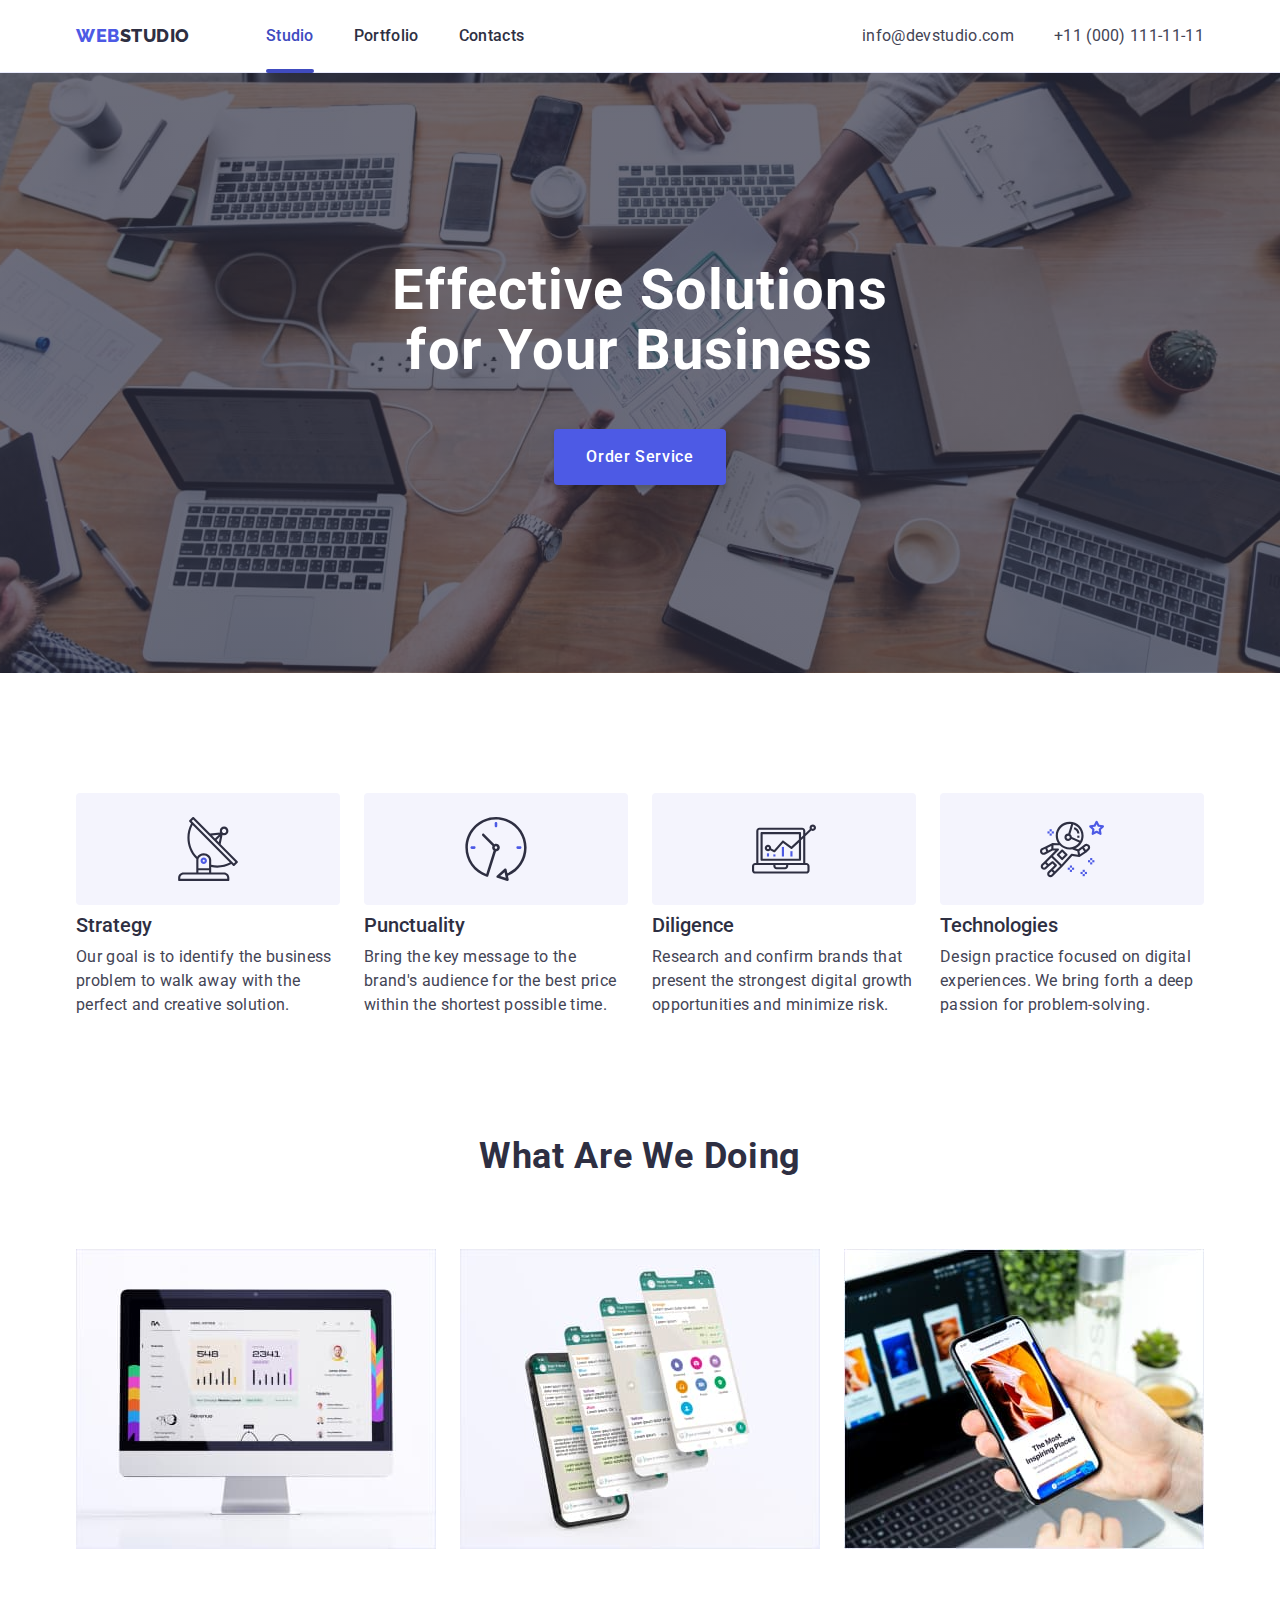
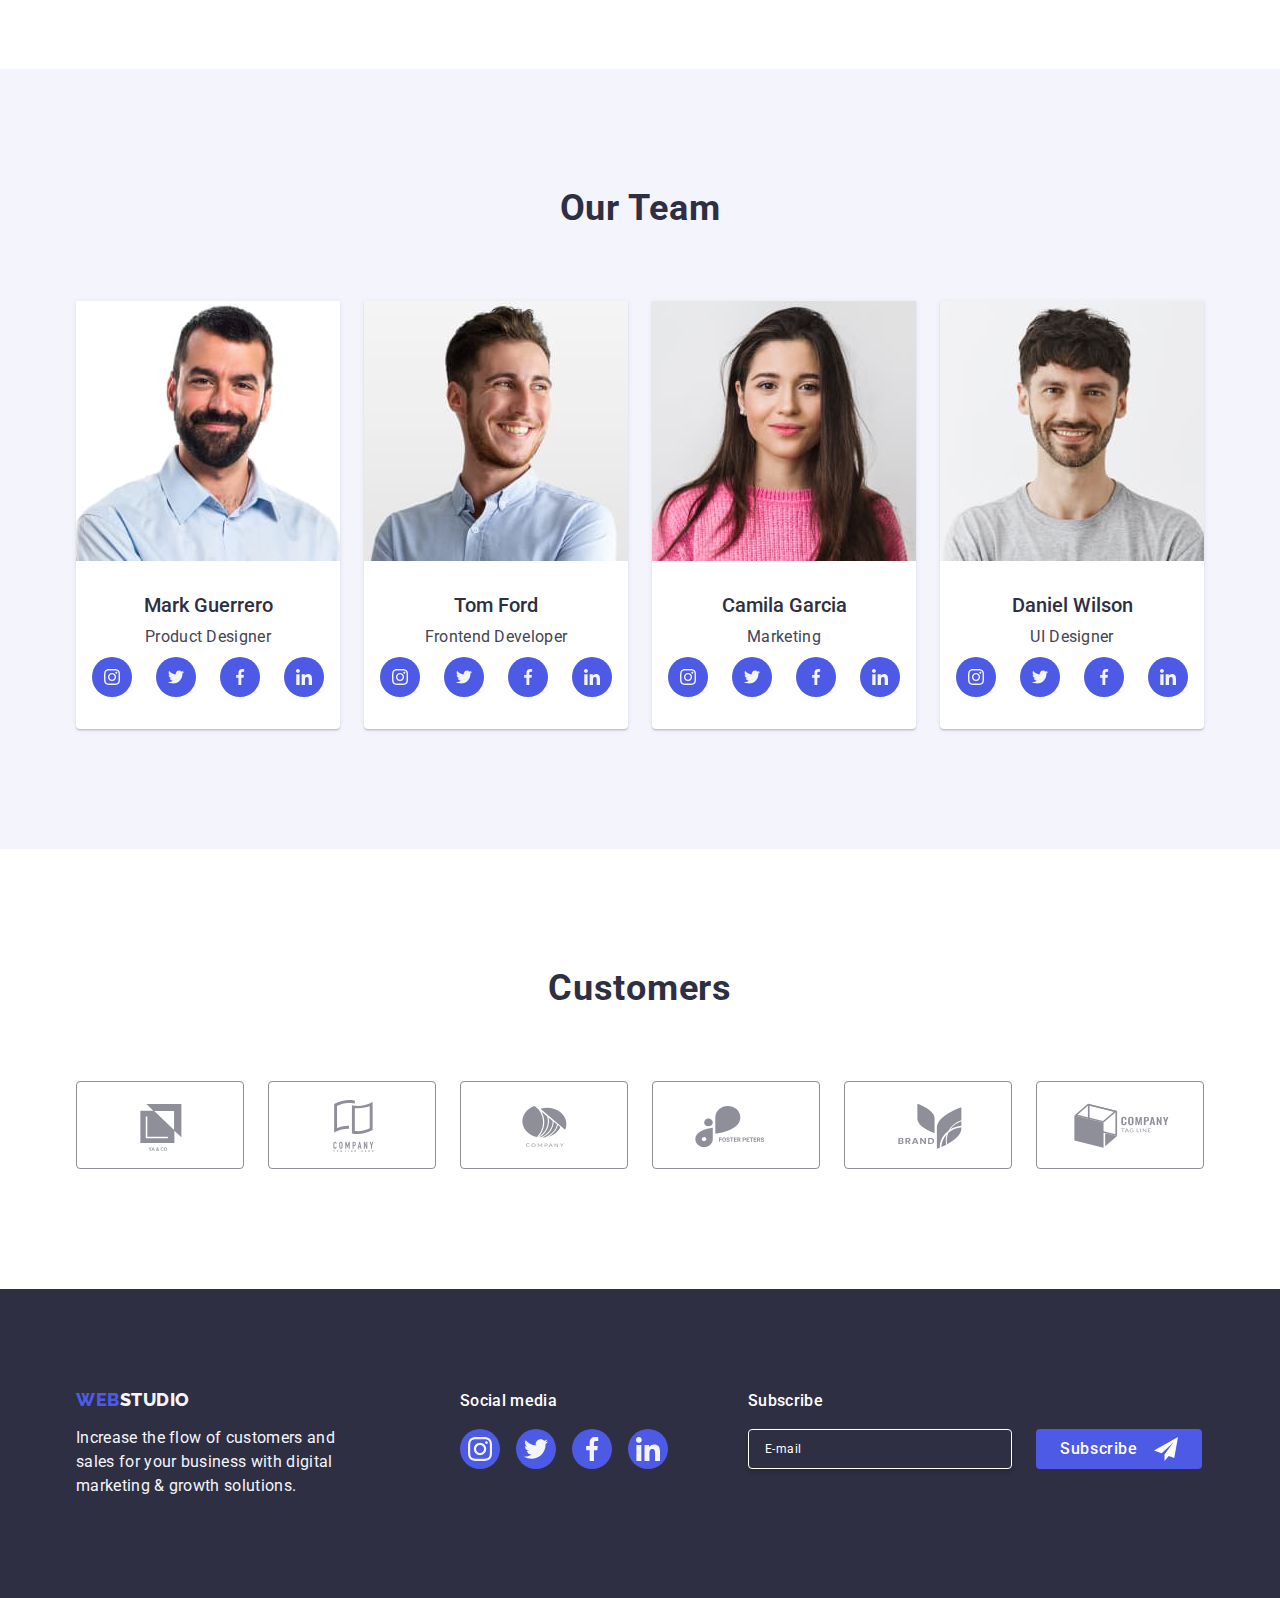
==== commit 26dc54a5: "14.01.2024" ====
--- a/index.html
+++ b/index.html
@@ -58,9 +58,9 @@
         </address>
 
         <!-- Mobile menu -->
-        <button class="mobile-menu__open js-open-menu" type="button">
+        <button class="mobile-menu-open js-open-menu" type="button">
           <svg
-            class="mobile-menu__open-icon"
+            class="mobile-menu-open-icon"
             aria-label="mobile-menu-open"
             width="32"
             height="22"
@@ -70,11 +70,11 @@
           </svg>
         </button>
 
-        <div class="mobile-menu__container js-menu-container">
-          <div class="mobile-menu__wrapper">
-            <button class="mobile-menu__close js-close-menu" type="button">
+        <div class="mobile-menu-container js-menu-container">
+          <div class="mobile-menu-wrapper">
+            <button class="mobile-menu-close js-close-menu" type="button">
               <svg
-                class="mobile-menu__close-icon"
+                class="mobile-menu-close-icon"
                 aria-label="mobile-menu-close"
                 width="8"
                 height="8"
@@ -82,64 +82,64 @@
                 <use href="./images/icons.svg#mobile-menu-close"></use>
               </svg>
             </button>
-            <ul class="mobile-menu__list list">
-              <li class="mobile-menu__item">
-                <a class="mobile-menu__nav current link" href="./index.html"
+            <ul class="mobile-menu-list list">
+              <li class="mobile-menu-item">
+                <a class="mobile-menu-nav current link" href="./index.html"
                   >Studio</a
                 >
               </li>
-              <li class="mobile-menu__item">
-                <a class="mobile-menu__nav link" href="./portfolio.html"
+              <li class="mobile-menu-item">
+                <a class="mobile-menu-nav link" href="./portfolio.html"
                   >Portfolio</a
                 >
               </li>
-              <li class="mobile-menu__item">
-                <a class="mobile-menu__nav link" href="">Contacts</a>
+              <li class="mobile-menu-item">
+                <a class="mobile-menu-nav link" href="">Contacts</a>
               </li>
             </ul>
-            <address class="mobile-menu__contacts">
-              <ul class="mobile-menu__contacts-list list">
-                <li class="mobile-menu__contacts-item">
+            <address class="mobile-menu-contacts">
+              <ul class="mobile-menu-contacts-list list">
+                <li class="mobile-menu-contacts-item">
                   <a
-                    class="mobile-menu__contacts-tel link"
+                    class="mobile-menu-contacts-tel link"
                     href="tel:+110001111111"
                     >+11 (000) 111-11-11</a
                   >
                 </li>
-                <li class="mobile-menu__contacts-item">
+                <li class="mobile-menu-contacts-item">
                   <a
-                    class="mobile-menu__contacts-mail link"
+                    class="mobile-menu-contacts-mail link"
                     href="mailto:info@devstudio.com"
                     >info@devstudio.com</a
                   >
                 </li>
               </ul>
             </address>
-            <ul class="mobile-menu__social-list list">
-              <li class="mobile-menu__social-item">
-                <a class="mobile-menu__social-link link" href="">
-                  <svg class="mobile-menu__social-icon" width="16" height="16">
+            <ul class="mobile-menu-social-list list">
+              <li class="mobile-menu-social-item">
+                <a class="mobile-menu-social-link link" href="">
+                  <svg class="mobile-menu-social-icon" width="16" height="16">
                     <use href="./images/icons.svg#icon-instagramIcon"></use>
                   </svg>
                 </a>
               </li>
-              <li class="mobile-menu__social-item">
-                <a class="mobile-menu__social-link link" href="">
-                  <svg class="mobile-menu__social-icon" width="16" height="16">
+              <li class="mobile-menu-social-item">
+                <a class="mobile-menu-social-link link" href="">
+                  <svg class="mobile-menu-social-icon" width="16" height="16">
                     <use href="./images/icons.svg#icon-twitterIcon"></use>
                   </svg>
                 </a>
               </li>
-              <li class="mobile-menu__social-item">
-                <a class="mobile-menu__social-link link" href="">
-                  <svg class="mobile-menu__social-icon" width="16" height="16">
+              <li class="mobile-menu-social-item">
+                <a class="mobile-menu-social-link link" href="">
+                  <svg class="mobile-menu-social-icon" width="16" height="16">
                     <use href="./images/icons.svg#icon-facebookIcon"></use>
                   </svg>
                 </a>
               </li>
-              <li class="mobile-menu__social-item">
-                <a class="mobile-menu__social-link link" href="">
-                  <svg class="mobile-menu__social-icon" width="16" height="16">
+              <li class="mobile-menu-social-item">
+                <a class="mobile-menu-social-link link" href="">
+                  <svg class="mobile-menu-social-icon" width="16" height="16">
                     <use href="./images/icons.svg#icon-linkedinIcon"></use>
                   </svg>
                 </a>
@@ -255,6 +255,7 @@
           <ul class="section-list list">
             <li class="list-item">
               <img
+                srcset="./images/mainPage/ourTeam/productDesigner1@2x.jpg 2x"
                 src="./images/mainPage/ourTeam/productDesigner1.jpg"
                 alt="product designer"
                 width="264"
@@ -313,6 +314,7 @@
             </li>
             <li class="list-item">
               <img
+                srcset="./images/mainPage/ourTeam/frontendDeveloper2@2x.jpg 2x"
                 src="./images/mainPage/ourTeam/frontendDeveloper2.jpg"
                 alt="frontend developer"
                 width="264"
@@ -371,6 +373,7 @@
             </li>
             <li class="list-item">
               <img
+                srcset="./images/mainPage/ourTeam/marketing3@2x.jpg 2x"
                 src="./images/mainPage/ourTeam/marketing3.jpg"
                 alt="marketing"
                 width="264"
@@ -429,6 +432,7 @@
             </li>
             <li class="list-item">
               <img
+                srcset="./images/mainPage/ourTeam/uiDesigner4@2x.jpg 2x"
                 src="./images/mainPage/ourTeam/uiDesigner4.jpg"
                 alt="ui designer"
                 width="264"
@@ -490,7 +494,7 @@
       </section>
       <!-- fifth section -->
       <section class="section">
-        <div class="container">
+        <div class="container section-five-container">
           <h2 class="header-second">Customers</h2>
           <ul class="section-five-list list">
             <li class="section-five-list-item">
@@ -551,7 +555,7 @@
             digital marketing & growth solutions.
           </p>
         </div>
-        <div>
+        <div class="footer-socialmedia-container">
           <p class="footer-socialmedia-text">Social media</p>
           <ul class="socialmedia-list-icons list">
             <li class="socialmedia-item-icon">
--- a/css/styles.css
+++ b/css/styles.css
@@ -475,12 +475,12 @@
 
 /* Mobile menu */
 @media screen and (min-width: 768px) {
-    .mobile-menu__open {
+    .mobile-menu-open {
         display: none;
     }
 }
 
-.mobile-menu__open {
+.mobile-menu-open {
     padding: 24px 0;
     line-height: 0;
     background-color: transparent;
@@ -488,11 +488,11 @@
     margin-left: auto;
 }
 
-.mobile-menu__open-icon {
+.mobile-menu-open-icon {
     fill: var(--navy-blue);
 }
 
-.mobile-menu__container {
+.mobile-menu-container {
     position: fixed;
     top: 0;
     left: 0;
@@ -504,19 +504,19 @@
     transition: transform 250ms cubic-bezier(0.4, 0, 0.2, 1);
 }
 
-.mobile-menu__container.is-open {
+.mobile-menu-container.is-open {
     visibility: visible;
     pointer-events: auto;
     transform: translateX(0);
 }
 
 @media screen and (max-width: 767px) {
-    .mobile-menu__wrapper {
+    .mobile-menu-wrapper {
         max-width: 428px;
     }
 }
 
-.mobile-menu__wrapper {
+.mobile-menu-wrapper {
     position: relative;
     height: 100%;
     display: flex;
@@ -527,7 +527,7 @@
     overflow: auto;
 }
 
-.mobile-menu__close {
+.mobile-menu-close {
     position: absolute;
     top: 24px;
     right: 24px;
@@ -545,22 +545,22 @@
         border 250ms cubic-bezier(0.4, 0, 0.2, 1);
 }
 
-.mobile-menu__close:hover,
-.mobile-menu__close:focus {
+.mobile-menu-close:hover,
+.mobile-menu-close:focus {
     background-color: var(--ocean);
     border: none;
     fill: var(--white);
 }
 
-.mobile-menu__close-icon {
+.mobile-menu-close-icon {
     transition: fill 250ms cubic-bezier(0.4, 0, 0.2, 1);
 }
 
-.mobile-menu__item:not(:last-child) {
+.mobile-menu-item:not(:last-child) {
     margin-bottom: 40px;
 }
 
-.mobile-menu__nav {
+.mobile-menu-nav {
     font-weight: 700;
     font-size: 36px;
     line-height: 1.11;
@@ -569,25 +569,25 @@
     transition: color 250ms cubic-bezier(0.4, 0, 0.2, 1);
 }
 
-.mobile-menu__nav:hover,
-.mobile-menu__nav:focus {
+.mobile-menu-nav:hover,
+.mobile-menu-nav:focus {
     color: var(--ocean);
 }
 
-.mobile-menu__nav.current {
+.mobile-menu-nav.current {
     color: var(--ocean);
 }
 
-.mobile-menu__contacts {
+.mobile-menu-contacts {
     margin-top: auto;
     margin-bottom: 40px;
 }
 
-.mobile-menu__contacts-item:last-child {
+.mobile-menu-contacts-item:last-child {
     margin-top: 40px;
 }
 
-.mobile-menu__contacts-tel {
+.mobile-menu-contacts-tel {
     font-style: normal;
     font-weight: 700;
     font-size: 32px;
@@ -597,7 +597,7 @@
     color: var(--iris);
 }
 
-.mobile-menu__contacts-mail {
+.mobile-menu-contacts-mail {
     font-style: normal;
     font-weight: 500;
     font-size: 20px;
@@ -606,22 +606,22 @@
     color: var(--slate);
 }
 
-.mobile-menu__social-list {
+.mobile-menu-social-list {
     display: flex;
     justify-content: start;
     gap: 56px;
 }
 
-.mobile-menu__social-item {
+.mobile-menu-social-item {
     width: 40px;
     height: 40px;
 }
 
-.mobile-menu__social-icon {
+.mobile-menu-social-icon {
     fill: var(--cloud);
 }
 
-.mobile-menu__social-link {
+.mobile-menu-social-link {
     width: 100%;
     height: 100%;
     background-color: var(--iris);
@@ -632,16 +632,16 @@
     transition: background-color 250ms cubic-bezier(0.4, 0, 0.2, 1);
 }
 
-.mobile-menu__social-link:focus {
+.mobile-menu-social-link:focus {
     background-color: var(--ocean);
 }
 
 @media screen and (max-width: 427px) {
-    .mobile-menu__social-list {
+    .mobile-menu-social-list {
         gap: calc((100% - 160px) / 4);
     }
 
-    .mobile-menu__contacts-tel {
+    .mobile-menu-contacts-tel {
         font-size: 24px;
     }
 }
@@ -656,8 +656,6 @@
 /* --------------------Mobile Menu */
 
 /* Section1 */
-
-
 .section-one-background {
     background-color: var(--navy-blue);
 }
@@ -966,9 +964,46 @@
     background: var(--cloud);
 }
 
+.section-fourth .section-list {
+    display: flex;
+    flex-direction: column;
+    justify-content: center;
+    align-items: center;
+    gap: 72px;
+}
+
+@media screen and (min-width: 768px) {
+    .section-fourth .section-list {
+        display: flex;
+        flex-direction: row;
+        flex-wrap: wrap;
+        row-gap: 64px;
+        column-gap: 24px;
+    }
+}
+
+@media screen and (min-width: 1158px) {
+    .section-fourth .section-list {
+        flex-wrap: nowrap;
+        gap: 24px;
+    }
+}
+
+
 .section-fourth-list-item{
     padding: 32px 0;
     text-align: center;
+}
+
+.section-fourth-list-item .list-item-header{
+font-size: 20px;
+}
+
+@media screen and (min-width: 768px) {
+    .section-fourth-list-item .list-item-header {
+        text-align: center;
+        
+    }
 }
 
 .list-item{
@@ -979,12 +1014,43 @@
         border-radius: 0px 0px 4px 4px;
 }
 
+@media screen and (min-width: 768px) {
+    .list-item {
+        width: calc((100%-24px) / 2);
+    }
+}
+
+@media screen and (min-width: 1158px) {
+    .list-item {
+        width: calc((100%-72px) / 4);
+    }
+}
 /* Section5 */
+/* @media screen and (min-width: 768px) and (max-width: 1157px) {
+    .section-five-container {
+        width: 552px;
+    }
+} */
+
 .section-five-list {
     display: flex;
-    align-items: center;
     justify-content: center;
-    gap: 24px;
+    flex-wrap: wrap;
+    gap: 16px;
+    row-gap: 72px;
+}
+
+@media screen and (min-width: 768px) {
+    .section-five-list {
+        gap: 24px;
+        row-gap: 72px;
+    }
+}
+
+@media screen and (min-width: 1158px) {
+    .section-five-list {
+        gap: 24px;
+    }
 }
 
 .section-five-list-item {
@@ -1018,19 +1084,72 @@
     background: var(--navy-blue);
     padding: 100px 0;
 }
+@media screen and (max-width: 1157px) {
+    .footer {
+        padding: 96px 0;
+    }
+}
+
+@media screen and (min-width: 1158px) {
+    .footer {
+        padding: 100px 0;
+    }
+}
+
+@media screen and (min-width: 768px) {
+    .footer {
+        padding: 100px 0;
+    }
+}
 
 .footer-container {
-    display: flex;
-    align-items: baseline;
+    text-align: center;
+}
+
+@media screen and (min-width: 768px) and (max-width: 1157px) {
+    .footer-container {
+        width: 552px;
+        text-align: start;
+        display: flex;
+        flex-wrap: wrap;
+    }
+}
+
+@media screen and (min-width: 1158px) {
+    .footer-container {
+        display: flex;
+        text-align: start;
+    }
 }
 
 .footer-logo-container {
     width: 264px;
-    margin-right: 120px;
-}
-
+    /* margin-right: 120px; */
+    margin: 0 auto;
+}
+@media screen and (min-width: 768px) {
+    .footer-logo-container {
+        margin: 0 24px 0 0;
+    }
+}
+
+@media screen and (min-width: 1158px) {
+    .footer-logo-container {
+        margin-right: 120px;
+    }
+}
 .footer .logo{
     margin-bottom: 16px;
+}
+
+.footer-socialmedia-container {
+    margin-top: 72px;
+}
+
+@media screen and (min-width: 768px) {
+    .footer-socialmedia-container {
+        margin-top: 0;
+    }
 }
 
 .footer-text
@@ -1049,6 +1168,14 @@
     letter-spacing: 0.02em;
 }
 
+@media screen and (min-width: 768px) {
+    .footer-socialmedia-text {
+        margin-top: 0;
+    }
+}
+
+
+
 .footer .socialmedia-list-icons{
     gap: 16px
 }
@@ -1060,10 +1187,26 @@
 }
 
 /* Subscribe form */
-.footer-subscribe-wrapper {
-    margin-top: 0;
-    margin-left: 80px;
-}
+@media screen and (max-width: 767px) {
+    .footer-subscribe-wrapper {
+        margin-top: 72px;
+    }
+}
+
+@media screen and (min-width: 768px) {
+    .footer-subscribe-wrapper {
+        margin-top: 72px;
+    }
+}
+
+@media screen and (min-width: 1158px) {
+    .footer-subscribe-wrapper {
+        margin-top: 0;
+        margin-left: 80px;
+    }
+}
+
+
 
 .footer-subscribe-text {
     font-weight: 500;
@@ -1076,9 +1219,18 @@
 
 .footer-subscribe-form {
     display: flex;
-    flex-direction: row;
-    gap: 24px;
-}
+    flex-direction: column;
+    gap: 16px;
+}
+
+@media screen and (min-width: 768px) {
+    .footer-subscribe-form {
+        display: flex;
+        flex-direction: row;
+        gap: 24px;
+    }
+}
+
 
 .footer-subscribe-input {
     font-weight: 400;
@@ -1087,7 +1239,7 @@
     letter-spacing: 0.04em;
     color: var(--white);
     background-color: transparent;
-    width: 264px;
+    width: 100%;
     min-height: 40px;
     flex-shrink: 0;
     padding-left: 16px;
@@ -1095,6 +1247,12 @@
     border: 1px solid var(--white);
     box-shadow: 0px 4px 4px 0px rgba(0, 0, 0, 0.15);
     outline: none;
+}
+
+@media screen and (min-width: 768px) {
+    .footer-subscribe-input {
+        width: 264px;
+    }
 }
 
 .footer-subscribe-input::placeholder {
